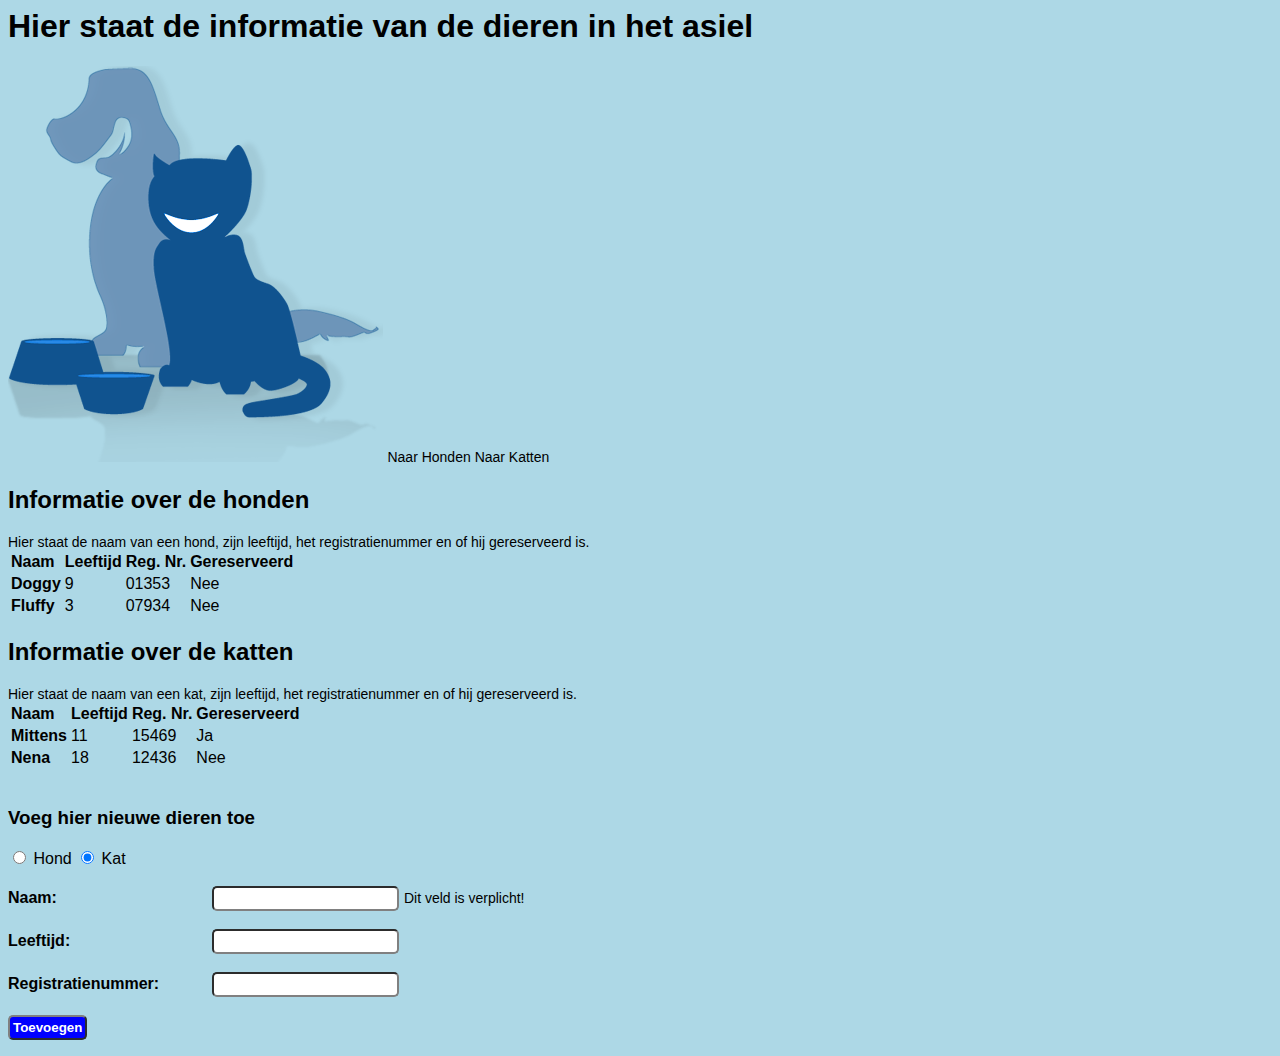
==== Dieren.html @ bbfe61e5 "1" ====
<html>
<title>Dierinfo</title>
<link rel="stylesheet" href="opmaak.css" />
<script rel="text/javascript" src="https://code.jquery.com/jquery-2.1.1.min.js"></script>
<h1>Hier staat de informatie van de dieren in het asiel</h1>
	<body>
	
		<a href="index.html">
			<img src="logo-hond-kat.jpeg" alt="Dog and Cat">
		</a>
		<p><a href="Dieren.html#Hondentabel" class="navi">Naar Honden</a>	<a href="Dieren.html#Kattentabel" class="navi">Naar Katten</a></p>
		
	<h2>Informatie over de honden</h2>
		<p>Hier staat de naam van een hond, zijn leeftijd, het registratienummer en of hij gereserveerd is.</p>

		<table class="Hondentabel">
			<thead>
				<tr>
					<th>Naam</th> <th>Leeftijd</th> <th>Reg. Nr.</th> <th>Gereserveerd</th>
				</tr>
			</thead>
			<tbody>
				<tr>
					<th>Doggy</th> <td>9</td> <td>01353</td> <td>Nee</td>
				</tr>
				<tr>
					<th>Fluffy</th> <td>3</td> <td>07934</td> <td>Nee</td>
				</tr>
			</tbody>
		</table>
		
	<h2>Informatie over de katten</h2>
	<p>Hier staat de naam van een kat, zijn leeftijd, het registratienummer en of hij gereserveerd is.</p>
		<table class="Kattentabel">
			<thead>
				<tr>
					<th>Naam</th> <th>Leeftijd</th> <th>Reg. Nr.</th> <th>Gereserveerd</th>
				</tr>
			</thead>
			<tbody>
				<tr>
					<th>Mittens</th> <td>11</td> <td>15469</td> <td>Ja</td>
				</tr>
				<tr>
					<th>Nena</th> <td>18</td> <td>12436</td> <td>Nee</td>
				</tr>
			</tbody>
		</table>
	<br />
		
	<h3>Voeg hier nieuwe dieren toe</h3>
	<form>
		<input type="radio" name="soort" value="hond" checked="checked" /> Hond
		<input type="radio" name="soort" value="kat" checked="checked" /> Kat
	
		<br />
		<br />
		
		<label for="naam">Naam: </label>
		<input type="text" id="naam" />
		<p class="hidden">Dit veld is verplicht!</p>
		<br />
		<br />
		
		<label for="leeftijd">Leeftijd: </label>
		<input type="text" id="leeftijd" />
		<br />
		<br />
		
		<label for="registratienummer">Registratienummer: </label>
		<input type="text" id="registratienummer" />
		<br />
		<br />
		
		<input type="submit" value="Toevoegen" class="knop" />
	</form>
	
</body>
</html>
---- opmaak.css ----
body
{
	font-family: Arial, Helvetica, sans-serif;
	background-color: LightBlue;
}

p
{
	font-size: 14px;
	display: inline;
}

a
{
	color: #339933;
	text-decoration: none;
}

a:hover
{
	text-decoration: underline;
}

.navi
{
	color: #000000;
	text-decoration: none;
}

.welkomsttekst
{
	text-align: center;
}

tr
{
	text-align: left;
}

li
{
	font-size: 14px;
}

label
{
	display: inline-block;
	width: 200px;
	font-weight: bold;
}

input
{
	text-size: 14px;
	padding: 3px;
	border-radius: 5px;
	border-color: Grey
}

.knop
{
	background-color: Blue;
	color: White;
	font-weight: bold;
}

.knop:hover
{
	cursor: hand;
}

.hidden:focus
{
	visibility: 100%;
}

.hidden:blur
{
	visibility: hidden;
}
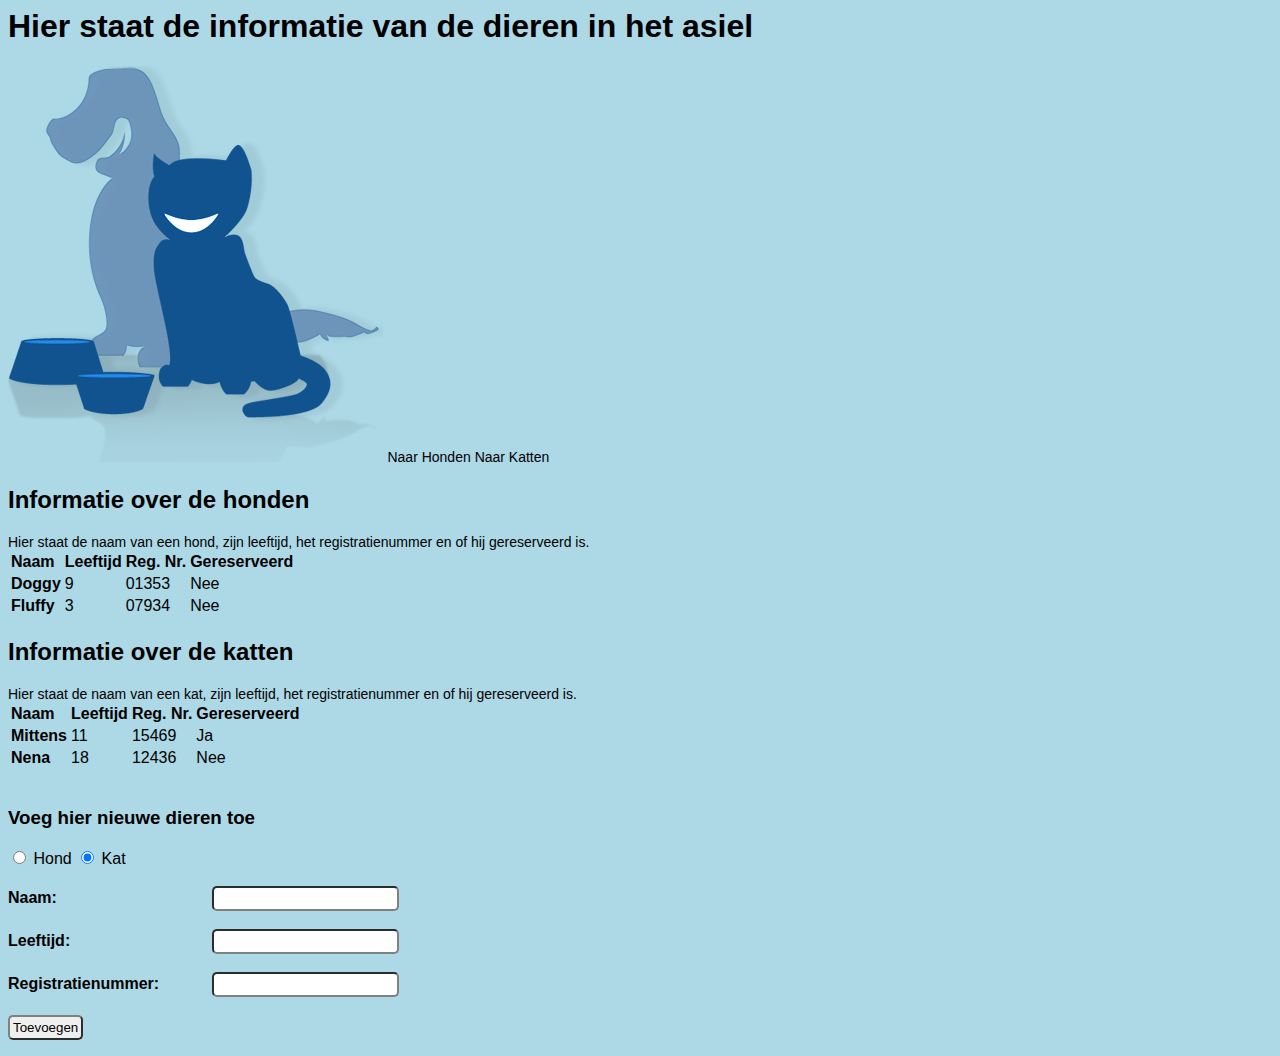
==== commit 076f5e04: "Javascript tot de laatste opdracht" ====
--- a/Dieren.html
+++ b/Dieren.html
@@ -2,9 +2,10 @@
 <title>Dierinfo</title>
 <link rel="stylesheet" href="opmaak.css" />
 <script rel="text/javascript" src="https://code.jquery.com/jquery-2.1.1.min.js"></script>
+
 <h1>Hier staat de informatie van de dieren in het asiel</h1>
 	<body>
-	
+		<script type = "text/javascript" src="java.js"></script>
 		<a href="index.html">
 			<img src="logo-hond-kat.jpeg" alt="Dog and Cat">
 		</a>
@@ -57,8 +58,8 @@
 		<br />
 		
 		<label for="naam">Naam: </label>
-		<input type="text" id="naam" />
-		<p class="hidden">Dit veld is verplicht!</p>
+		<input type="text" id="naam"  />
+		<p id="hidden">Dit veld is verplicht!</p>
 		<br />
 		<br />
 		
@@ -69,11 +70,13 @@
 		
 		<label for="registratienummer">Registratienummer: </label>
 		<input type="text" id="registratienummer" />
+		<p id="regnr">geen of 5 cijfers 1ste cijfer een 0</p>
 		<br />
 		<br />
 		
-		<input type="submit" value="Toevoegen" class="knop" />
+		<input type="submit" value="Toevoegen" id="knop" />
 	</form>
+	
 	
 </body>
 </html>--- a/opmaak.css
+++ b/opmaak.css
@@ -69,12 +69,12 @@
 	cursor: hand;
 }
 
-.hidden:focus
+#hidden
 {
-	visibility: 100%;
+	display: none;
 }
 
-.hidden:blur
+#regnr
 {
-	visibility: hidden;
-}+	display: none;
+}
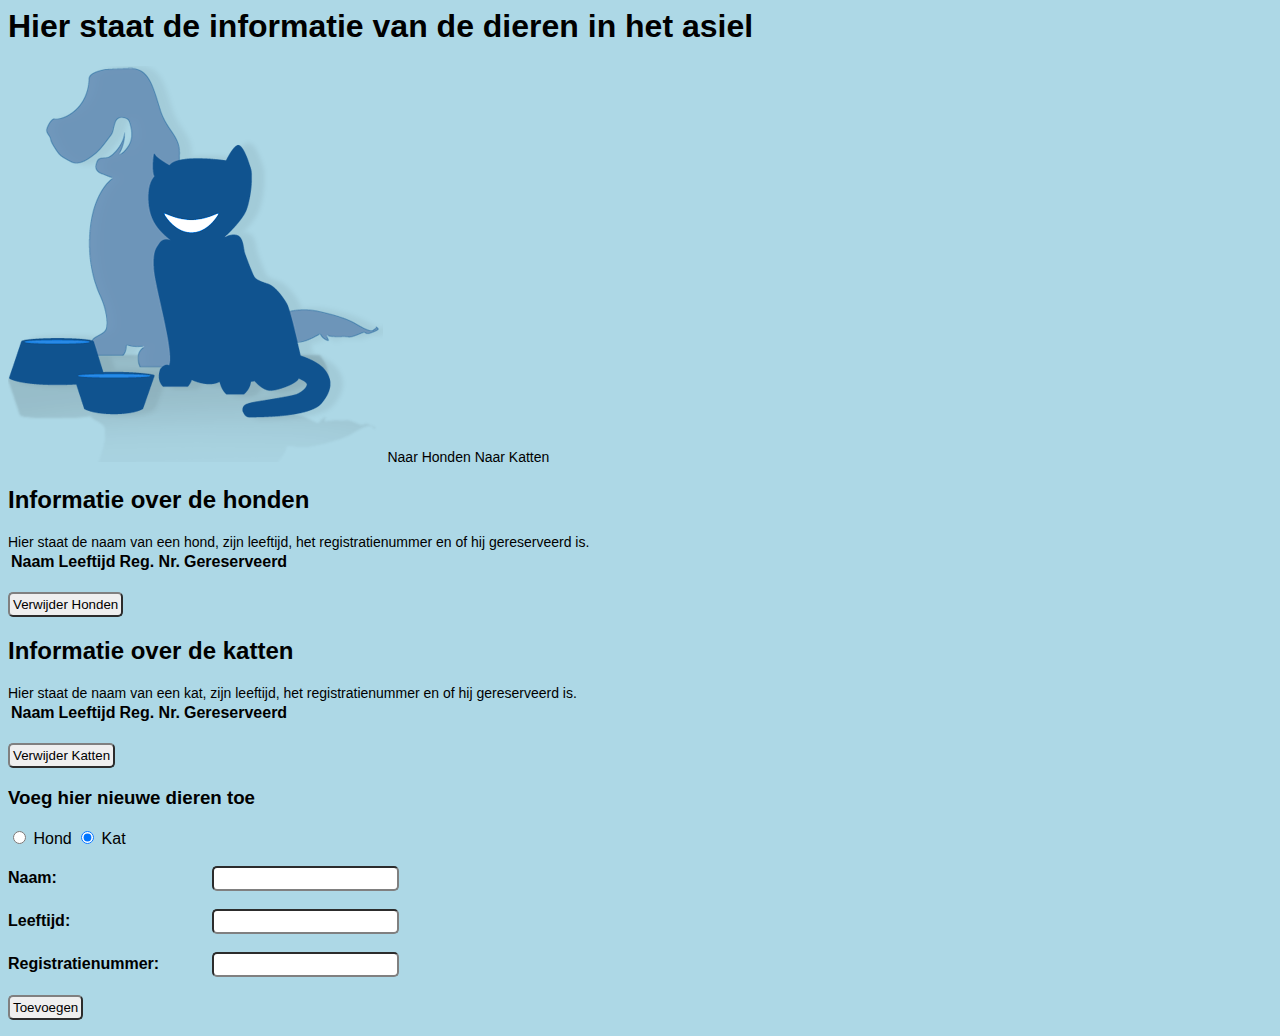
==== commit 4d1cf6fc: "opdracht 11.7.6 afgemaakt" ====
--- a/Dieren.html
+++ b/Dieren.html
@@ -20,15 +20,13 @@
 					<th>Naam</th> <th>Leeftijd</th> <th>Reg. Nr.</th> <th>Gereserveerd</th>
 				</tr>
 			</thead>
-			<tbody>
-				<tr>
-					<th>Doggy</th> <td>9</td> <td>01353</td> <td>Nee</td>
-				</tr>
-				<tr>
-					<th>Fluffy</th> <td>3</td> <td>07934</td> <td>Nee</td>
-				</tr>
+			<tbody id = "Hondtabel">
+
 			</tbody>
 		</table>
+		
+		<br />
+		<input type="submit" value="Verwijder Honden" id="verwijderhondknop" />
 		
 	<h2>Informatie over de katten</h2>
 	<p>Hier staat de naam van een kat, zijn leeftijd, het registratienummer en of hij gereserveerd is.</p>
@@ -38,15 +36,14 @@
 					<th>Naam</th> <th>Leeftijd</th> <th>Reg. Nr.</th> <th>Gereserveerd</th>
 				</tr>
 			</thead>
-			<tbody>
-				<tr>
-					<th>Mittens</th> <td>11</td> <td>15469</td> <td>Ja</td>
-				</tr>
-				<tr>
-					<th>Nena</th> <td>18</td> <td>12436</td> <td>Nee</td>
-				</tr>
+			<tbody id = "Kattabel">
+
 			</tbody>
 		</table>
+		
+		<br />
+		<input type="submit" value="Verwijder Katten" id="verwijderkatknop" />
+		
 	<br />
 		
 	<h3>Voeg hier nieuwe dieren toe</h3>
